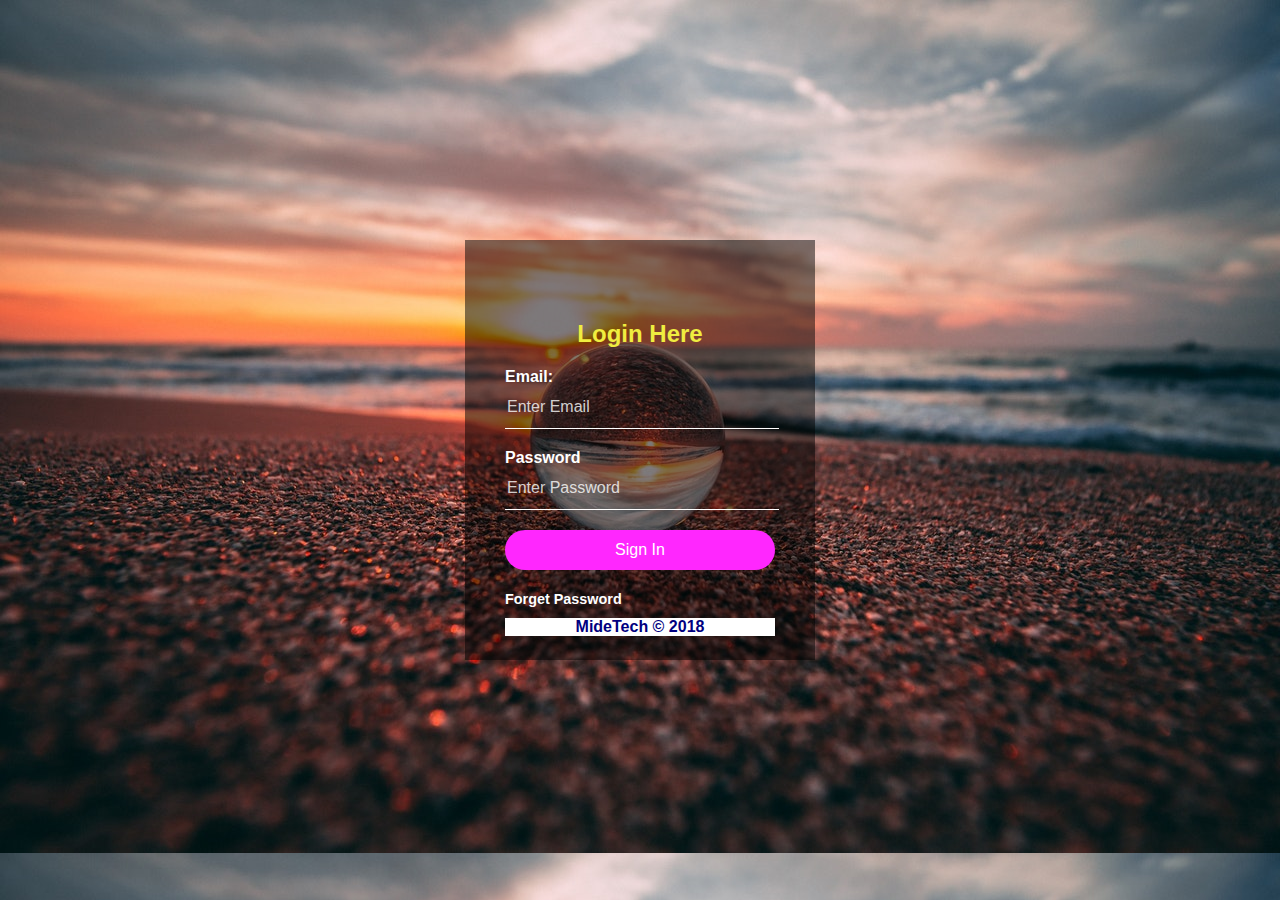
==== index.html @ 2c27a260 "Rename Login.html to index.html" ====
<!DOCTYPE html>
<html lang="en">

<head>
    <meta charset="UTF-8">
    <meta name="viewport" content="width=device-width, initial-scale=1.0">
    <meta http-equiv="X-UA-Compatible" content="ie=edge">
    <title>Login Page</title>
    <link rel="stylesheet" href="style.css">
    <link rel="stylesheet" href="https://use.fontawesome.com/releases/v5.6.3/css/all.css" integrity="sha384-UHRtZLI+pbxtHCWp1t77Bi1L4ZtiqrqD80Kn4Z8NTSRyMA2Fd33n5dQ8lWUE00s/" crossorigin="anonymous">

</head>

<body>
    <div class="login_page">
        <i class="fas fa-user-circle fa-5x"></i>
        <h2>Login Here</h2>
        <form>
            <p>Email:</p>
            <input type="text" name="" placeholder="Enter Email">
            <p>Password</p>
            <input type="password" name="" placeholder="Enter Password">
            <input type="button" name="" value="Sign In">
            <a href="#">Forget Password</a>
        </form>
        <footer>
            MideTech &copy; 2018
        </footer>
    </div>

</body>

</html>
---- style.css ----
body {
                margin: 0;
                padding: 0;
                background-image: url(img/bg.jpeg);
                width: 100%;
                height: 100%;
                background-size: cover;
                font-family: sans-serif;
            }
            
            .login_page {
                position: absolute;
                top: 50%;
                left: 50%;
                transform: translate(-50%, -50%);
                width: 350px;
                height: 420px;
                padding: 80px 40px;
                box-sizing: border-box;
                background: rgba(0, 0, 0, .5);
            }
            
            i {
                width: 100px;
                height: 100px;
                overflow: hidden;
                position: absolute;
                top: calc(-100px/2);
                left: calc(50% - 50px);
            }
            
            h2 {
                margin: 0;
                padding: 0 0 20px;
                color: #efed40;
                text-align: center;
            }
            
            .login_page p {
                margin: 0;
                padding: 0;
                font-weight: bold;
                color: #fff;
            }
            
            .login_page input {
                width: 100%;
                margin-bottom: 20px;
            }
            
            .login_page input[type="text"],
            .login_page input[type="password"] {
                border: none;
                border-bottom: 1px solid #fff;
                background: transparent;
                outline: none;
                height: 40px;
                color: #fff;
                font-size: 16px;
            }
            
             ::placeholder {
                color: rgba(255, 255, 255, .8);
            }
            
            .login_page input[type="button"] {
                border: none;
                outline: none;
                height: 40px;
                color: #fff;
                font-size: 16px;
                background: #ff27fe;
                cursor: pointer;
                border-radius: 20px;
            }
            
            .login_page input[type="button"]:hover {
                background: #efed40;
                color: black;
            }
            
            .login_page a {
                color: #fff;
                font-size: 0.9rem;
                font-weight: bold;
                text-decoration: none;
            }
            
            .login_page footer {
                top: 10px;
                bottom: 50px;
                color: navy;
                text-align: center;
                font-weight: bold;
                position: relative;
                background: #fff;
                background-position: top;
            }
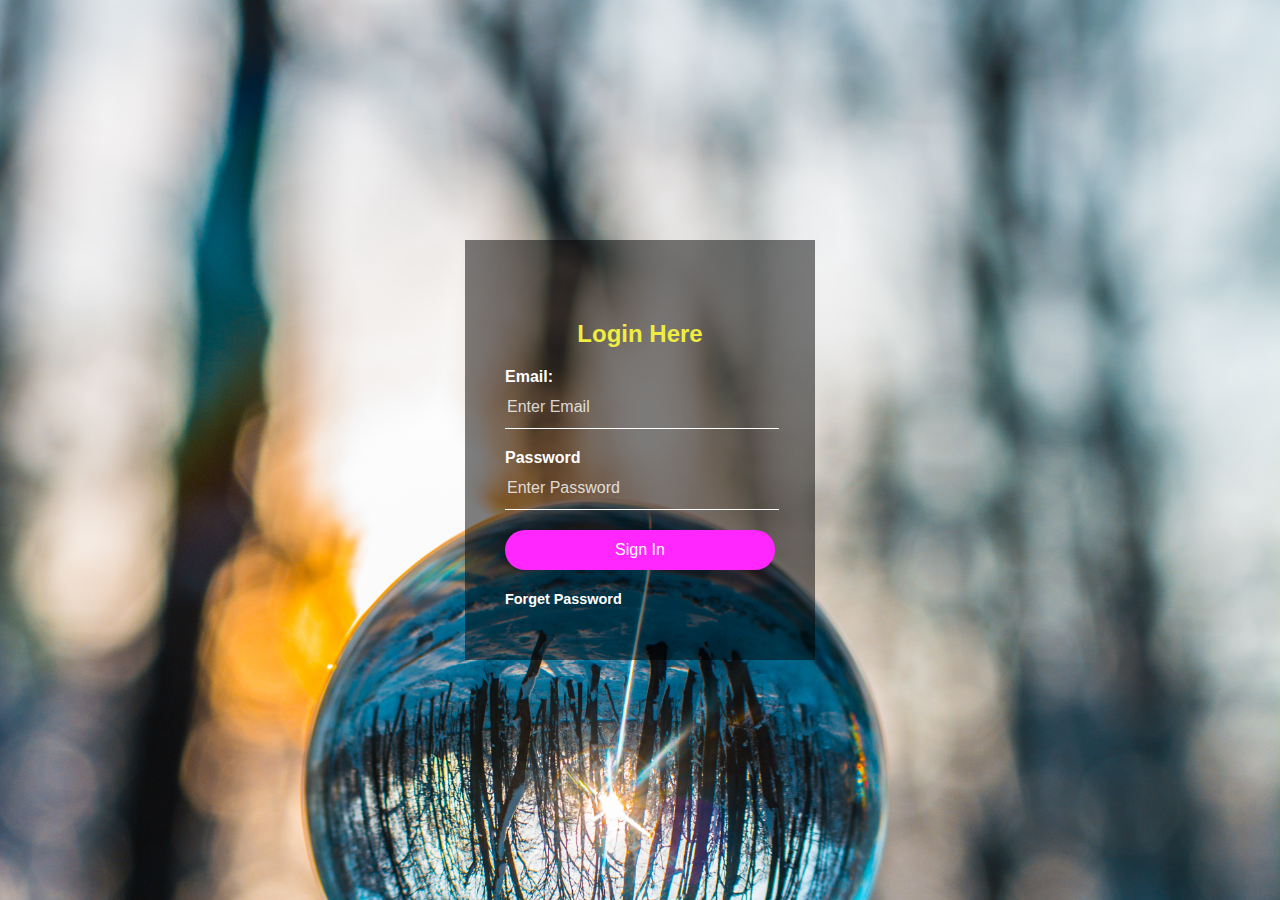
==== commit f4e3564e: "Update index.html" ====
--- a/index.html
+++ b/index.html
@@ -23,9 +23,7 @@
             <input type="button" name="" value="Sign In">
             <a href="#">Forget Password</a>
         </form>
-        <footer>
-            MideTech &copy; 2018
-        </footer>
+      
     </div>
 
 </body>
--- a/style.css
+++ b/style.css
@@ -1,7 +1,7 @@
             body {
                 margin: 0;
                 padding: 0;
-                background-image: url(img/bg.jpeg);
+                background-image: url(img/bg.jpg);
                 width: 100%;
                 height: 100%;
                 background-size: cover;
@@ -95,4 +95,4 @@
                 position: relative;
                 background: #fff;
                 background-position: top;
-            }+            }
